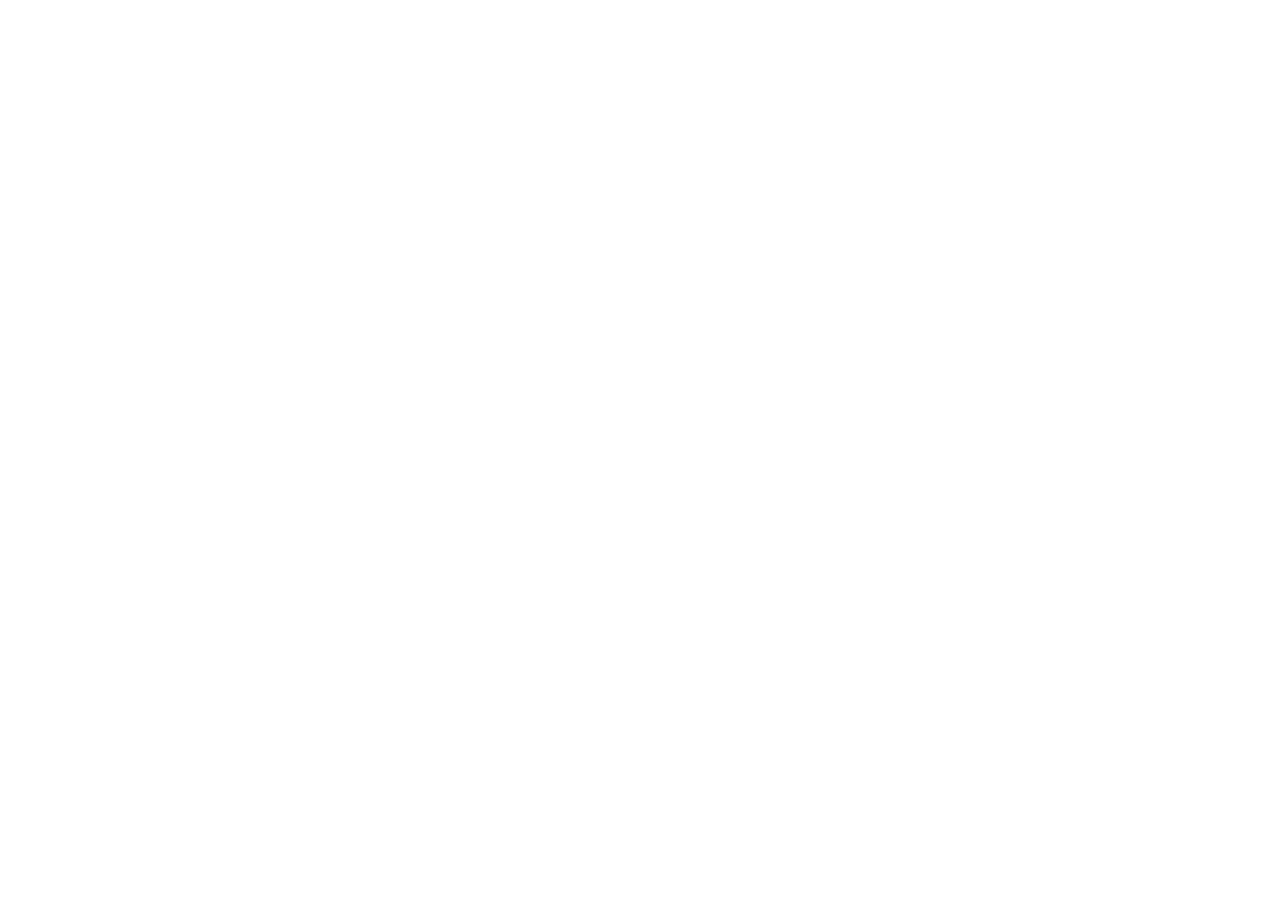
==== index.html @ 3895af16 "add index.html" ====
<!DOCTYPE html>
<html lang="sv">
<head>
    <meta charset="UTF-8">
    <meta name="viewport" content="width=device-width, initial-scale=1.0">
    <title>Start</title>
</head>
<body>
    
</body>
</html>
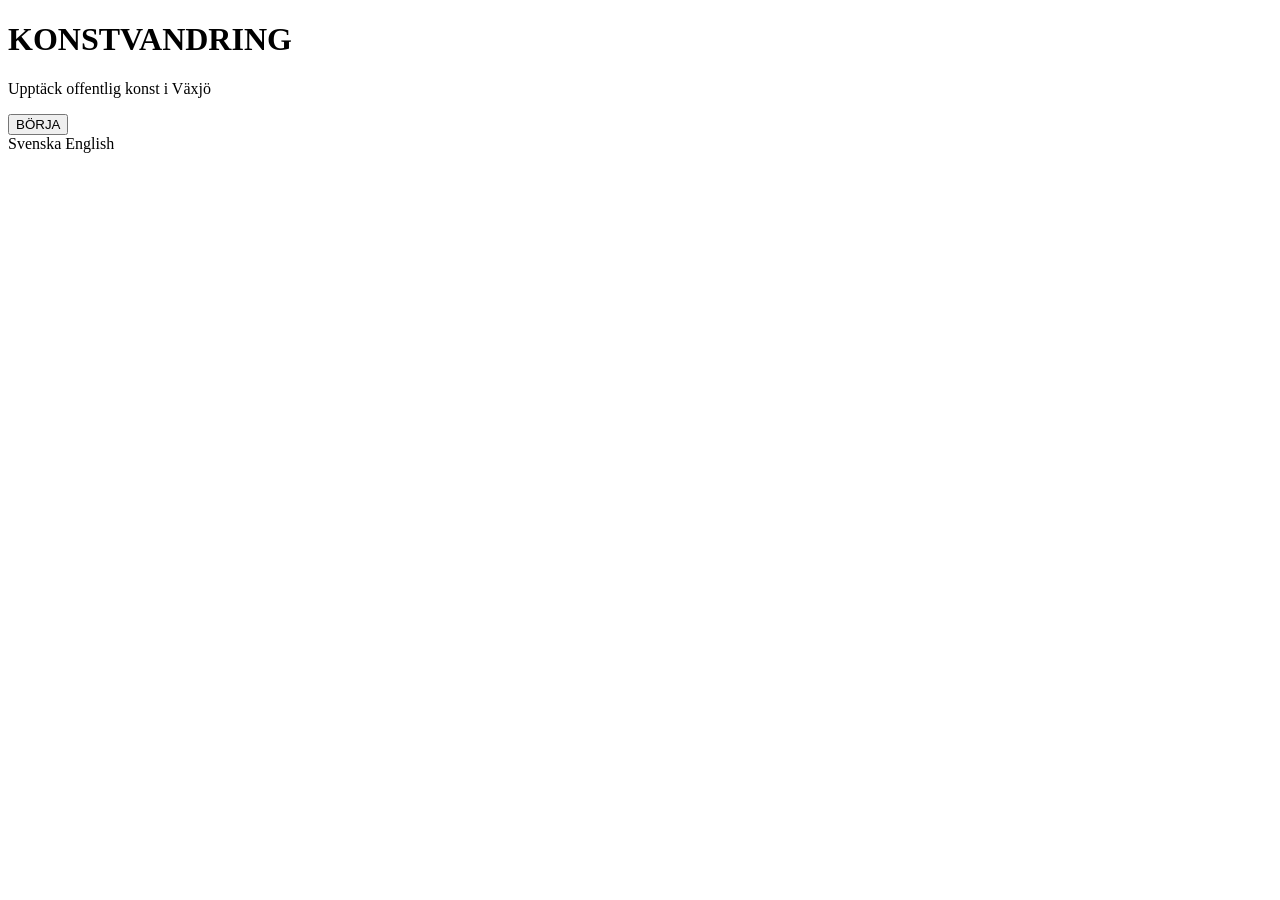
==== commit 51b6b430: "Add HTML in index file" ====
--- a/index.html
+++ b/index.html
@@ -1,11 +1,24 @@
-<!DOCTYPE html>
+<!doctype html>
 <html lang="sv">
-<head>
-    <meta charset="UTF-8">
-    <meta name="viewport" content="width=device-width, initial-scale=1.0">
-    <title>Start</title>
-</head>
-<body>
-    
-</body>
-</html>+  <head>
+    <meta charset="UTF-8" />
+    <meta name="viewport" content="width=device-width, initial-scale=1.0" />
+    <title>Konstvandring</title>
+    <link rel="stylesheet" href="css/style.css" />
+  </head>
+  <body>
+    <main class="start-page">
+      <h1>KONSTVANDRING</h1>
+
+      <p class="subtitle">Upptäck offentlig konst i Växjö</p>
+
+      <button class="start-button">BÖRJA</button>
+
+      <nav class="language-selector" aria-label="Språk">
+        <a class="selected">Svenska</a>
+        <span></span>
+        <a>English</a>
+      </nav>
+    </main>
+  </body>
+</html>
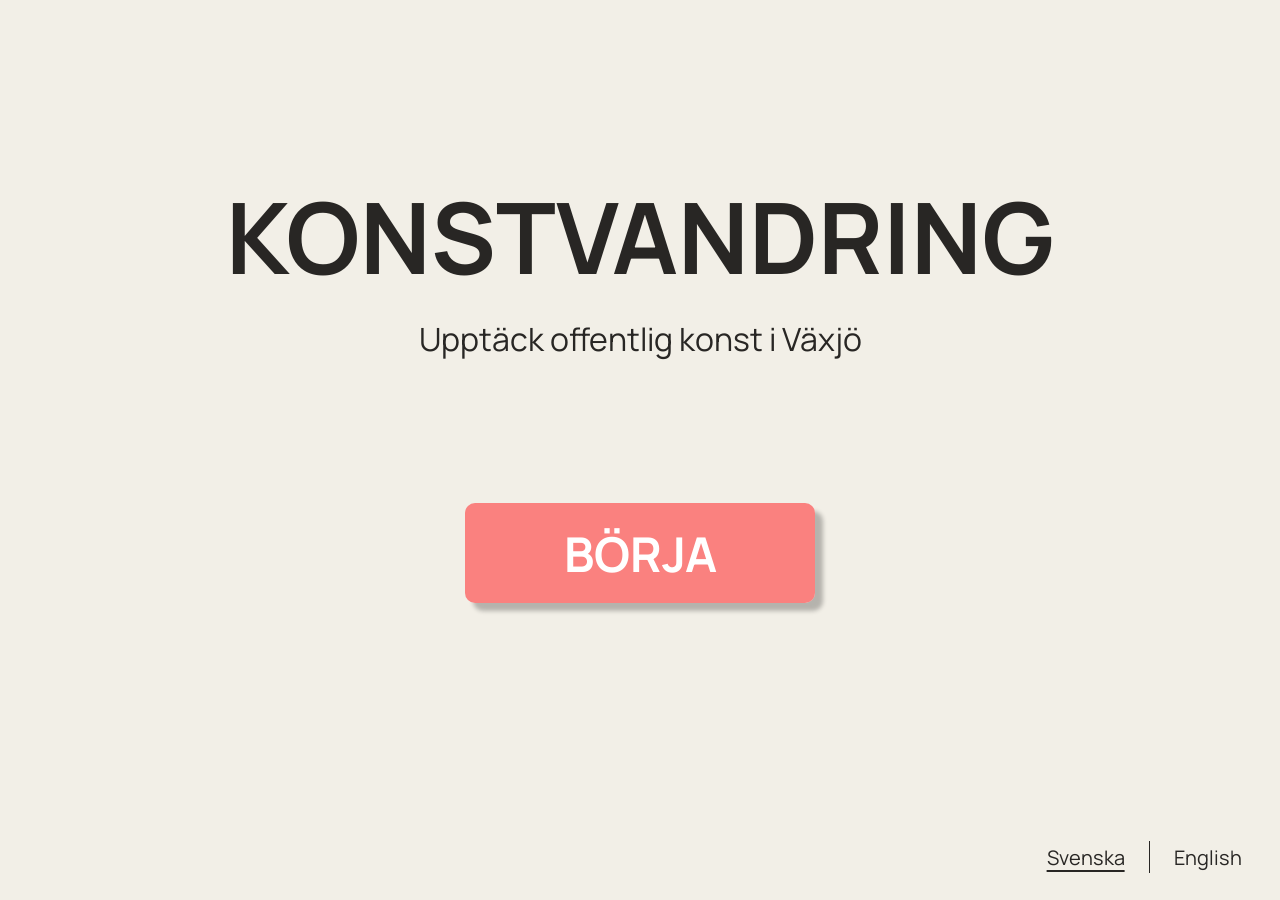
==== commit 9e88207e: "Add CSS for index.html" ====
--- a/index.html
+++ b/index.html
@@ -15,9 +15,9 @@
       <button class="start-button">BÖRJA</button>
 
       <nav class="language-selector" aria-label="Språk">
-        <a class="selected">Svenska</a>
+        <a href="" class="selected">Svenska</a>
         <span></span>
-        <a>English</a>
+        <a href="">English</a>
       </nav>
     </main>
   </body>
--- a/css/style.css
+++ b/css/style.css
@@ -0,0 +1,75 @@
+@import url('https://fonts.googleapis.com/css2?family=Manrope:wght@400;600;700;800&display=swap');
+
+* {
+  box-sizing: border-box;
+}
+
+body {
+  margin: 0;
+  font-family: 'Manrope', sans-serif;
+  background-color: #F2EFE7;
+  color: #282624;
+}
+
+.start-page {
+  min-height: 100vh;
+  display: flex;
+  flex-direction: column;
+  align-items: center;
+  padding: 180px;
+  text-align: center;
+}
+
+.start-page h1 {
+  margin: 0;
+  font-size: clamp(42px, 7.7vw, 148px);
+  font-weight: 700;
+  line-height: 1.15;
+}
+
+.subtitle {
+  margin-top: 24px;
+  font-size: clamp(18px, 2.5vw, 48px);
+  font-weight: 400;
+}
+
+.start-button {
+  margin-top: 110px;
+  width: 350px;
+  max-width: 100%;
+  min-height: 100px;
+  border: none;
+  border-radius: 10px;
+  background: rgba(253, 102, 102, 0.8);
+  box-shadow: 8px 8px 4px rgba(0, 0, 0, 0.25);
+  color: white;
+  font: inherit;
+  font-size: 48px;
+  font-weight: 700;
+  cursor: pointer;
+}
+
+.language-selector {
+  position: absolute;
+  right: 3%;
+  bottom: 3%;
+  display: flex;
+  align-items: center;
+  gap: 24px;
+  font-size: 20px;
+}
+
+.language-selector a {
+  color: inherit;
+  text-decoration: none;
+}
+
+.language-selector .selected {
+  text-decoration: underline;
+  text-underline-offset: 5px;
+}
+
+.language-selector span {
+  height: 32px;
+  border-left: 1px solid #282624;
+}
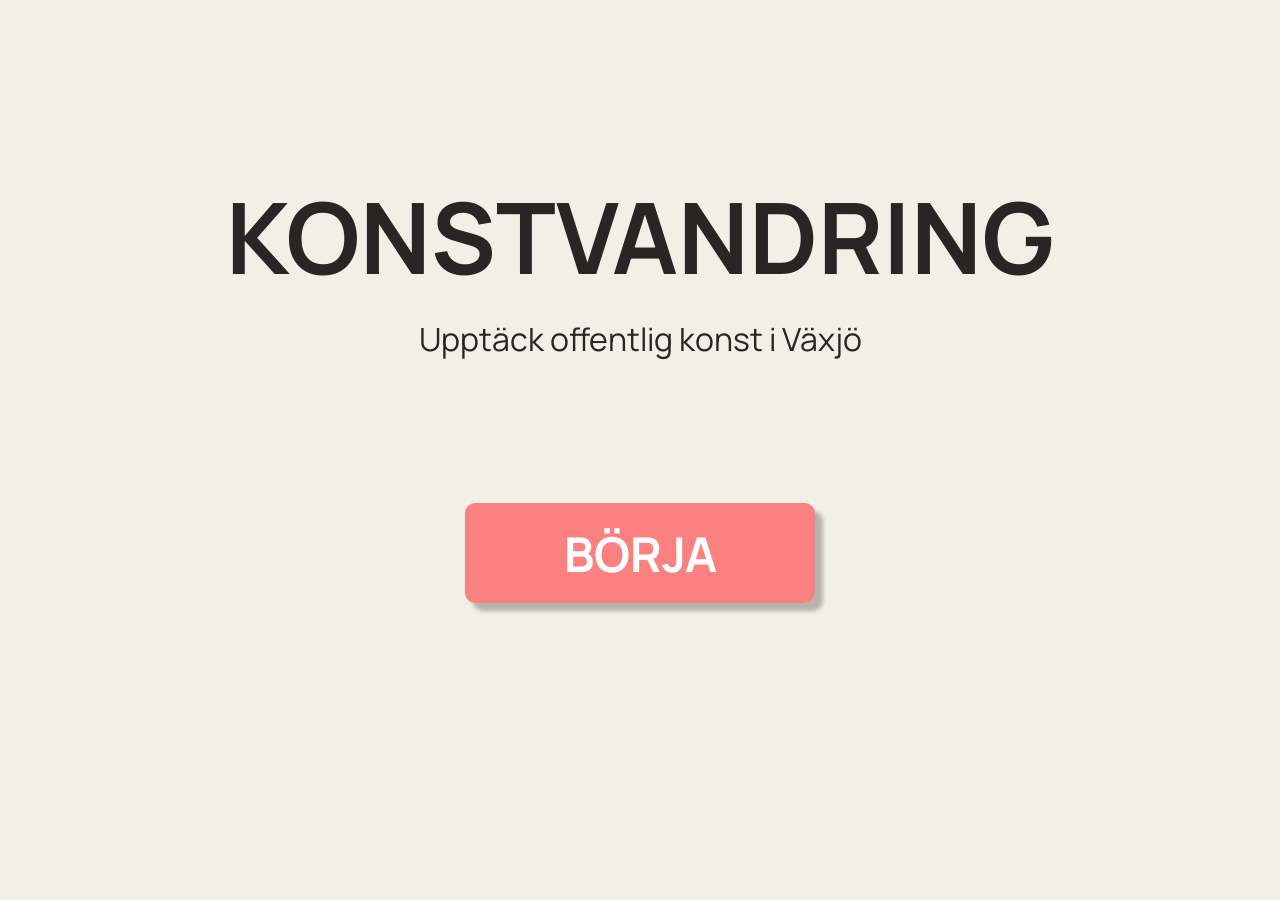
==== commit a7a67901: "Small map fixes" ====
--- a/index.html
+++ b/index.html
@@ -12,13 +12,7 @@
 
       <p class="subtitle">Upptäck offentlig konst i Växjö</p>
 
-      <button class="start-button">BÖRJA</button>
-
-      <nav class="language-selector" aria-label="Språk">
-        <a href="" class="selected">Svenska</a>
-        <span></span>
-        <a href="">English</a>
-      </nav>
+      <a href="valj-rutt.html" class="start-button">BÖRJA</a>
     </main>
   </body>
 </html>
--- a/css/style.css
+++ b/css/style.css
@@ -1,4 +1,4 @@
-@import url('https://fonts.googleapis.com/css2?family=Manrope:wght@400;600;700;800&display=swap');
+@import url("https://fonts.googleapis.com/css2?family=Manrope:wght@400;600;700;800&display=swap");
 
 * {
   box-sizing: border-box;
@@ -6,8 +6,8 @@
 
 body {
   margin: 0;
-  font-family: 'Manrope', sans-serif;
-  background-color: #F2EFE7;
+  font-family: "Manrope", sans-serif;
+  background-color: #f2efe7;
   color: #282624;
 }
 
@@ -34,6 +34,9 @@
 }
 
 .start-button {
+  display: flex;
+  align-items: center;
+  justify-content: center;
   margin-top: 110px;
   width: 350px;
   max-width: 100%;
@@ -47,29 +50,803 @@
   font-size: 48px;
   font-weight: 700;
   cursor: pointer;
-}
-
-.language-selector {
+  text-decoration: none;
+}
+
+/* Välj rutt */
+
+.route-page {
+  max-width: 1900px;
+  margin: 0 auto;
+  padding: 25px;
+}
+
+.back-link {
+  display: inline-flex;
+  align-items: center;
+  justify-content: center;
+  box-sizing: border-box;
+
+  border: 2px solid;
+  border-radius: 6px;
+  padding: 6px;
+  color: #282624;
+  text-decoration: none;
+  box-shadow: 4px 4px 4px rgba(0, 0, 0, 0.25);
+}
+
+.overview-header .back-link,
+.qr-header .back-link {
+  width: 220px;
+  height: 44px;
+  margin: 0;
+  padding: 6px 12px;
+}
+
+.route-number {
+  font-size: 13px;
+  letter-spacing: 1.5px;
+  font-weight: 600;
+  margin-top: 0;
+}
+
+.route-header {
+  display: flex;
+  justify-content: space-between;
+}
+
+.route-header h1 {
+  font-size: 48px;
+  margin: 12px 0;
+}
+
+.route-intro {
+  font-size: 22px;
+  margin-top: 35px;
+}
+
+.route-img {
+  width: 100%;
+  height: 250px;
+  border-radius: 16px;
+  object-fit: cover;
+  object-position: center 30%;
+}
+
+.route-options {
+  display: flex;
+  gap: 18px;
+}
+
+.route-card {
+  background: #fff;
+  padding: 28px;
+  border-radius: 16px;
+  display: flex;
+  flex-direction: column;
+  justify-content: space-between;
+  box-shadow: 8px 8px 4px rgba(0, 0, 0, 0.25);
+  min-height: 720px;
+  width: 600px;
+}
+
+.route-card h2 {
+  font-size: 32px;
+  margin: 16px 0 8px;
+}
+
+.route-card-info {
+  font-size: 18px;
+}
+
+.route-meta {
+  display: flex;
+  justify-content: center;
+  gap: 16px;
+  margin-top: auto;
+  margin-bottom: 25px;
+  font-size: 18px;
+  padding: 6px;
+  font-weight: 600;
+}
+
+.route-button {
+  display: flex;
+  align-items: center;
+  justify-content: center;
+  position: relative;
+  padding: 16px;
+  background: rgba(253, 102, 102, 0.8);
+  color: #282624;
+  text-decoration: none;
+  border-radius: 8px;
+  font-weight: 600;
+  font-size: 20px;
+  box-shadow: 4px 4px 4px rgba(0, 0, 0, 0.25);
+  color: white;
+}
+
+.route-button .arrow {
   position: absolute;
-  right: 3%;
-  bottom: 3%;
-  display: flex;
-  align-items: center;
+  right: 20px;
+  font-size: 35px;
+}
+
+.route-button:hover {
+  background: #fd6666;
+}
+
+.overview-page {
+  max-width: 1800px;
+  margin: 0 auto;
+  padding: 25px;
+}
+
+.overview-header {
+  display: flex;
+  align-items: flex-start;
+  justify-content: space-between;
+  max-height: 70px;
+  margin-bottom: 28px;
+}
+
+#map {
+  height: clamp(520px, 38vw, 650px);
+  min-height: 550px;
+  border-radius: 14px;
+}
+
+#route-title {
+  margin-top: 20px;
+  font-size: 38px;
+}
+
+#take-route-button {
+  display: flex;
+  align-items: center;
+  justify-content: center;
+  position: relative;
+  flex-shrink: 0;
+  margin: 0;
+  width: 400px;
+}
+
+#map-info {
+  display: flex;
+  justify-content: space-between;
+  align-items: center;
+  gap: 32px;
+}
+
+.route-info {
+  flex: 1;
+  min-width: 0;
+}
+
+.route-info-top {
+  display: flex;
+  align-items: center;
+  flex-wrap: wrap;
   gap: 24px;
+}
+
+#route-description {
+  margin-top: -10px;
   font-size: 20px;
-}
-
-.language-selector a {
-  color: inherit;
-  text-decoration: none;
-}
-
-.language-selector .selected {
-  text-decoration: underline;
-  text-underline-offset: 5px;
-}
-
-.language-selector span {
-  height: 32px;
-  border-left: 1px solid #282624;
+  max-width: 700px;
+}
+
+.overview-meta {
+  display: flex;
+  flex-wrap: wrap;
+  align-items: center;
+  gap: 8px;
+  margin: 0;
+  font-size: 18px;
+  font-weight: 600;
+  border-left: 1px solid #c9c4bb;
+  padding-left: 24px;
+}
+
+.overview-meta span + span {
+  position: relative;
+  padding-left: 16px;
+}
+
+.overview-meta span + span::before {
+  content: "·";
+  position: absolute;
+  left: 0;
+  top: 50%;
+  transform: translateY(-50%);
+  color: #fd6666;
+  font-size: 26px;
+  line-height: 1;
+}
+
+.artwork-marker-icon {
+  background: transparent;
+  border: none;
+}
+
+.artwork-marker-icon span {
+  display: flex;
+  align-items: center;
+  justify-content: center;
+  width: 46px;
+  height: 46px;
+  box-sizing: border-box;
+  border: 3px solid #fff;
+  border-radius: 50%;
+  background: rgba(253, 102, 102, 0.9);
+  color: #282624;
+  font-size: 24px;
+  font-weight: 700;
+  box-shadow: 0 2px 8px #0003;
+}
+
+
+.artwork-sheet {
+    position: fixed;
+    z-index: 1000;
+    bottom: 0;
+    left: 50%;
+    width: min(900px, 96vw);
+    min-width: 0;
+    height: 90vh;
+    overflow-y: auto;
+    box-sizing: border-box;
+    padding: 24px 32px 100px;
+    background: #f2efe7;
+    color: #282624;
+    border-radius: 20px 20px 0 0;
+    box-shadow: 0 8px 40px #0002;
+
+    transform: translate(-50%, calc(100% + 40px));
+    visibility: hidden;
+    transition:
+        transform 350ms ease,
+        visibility 350ms ease;
+}
+
+
+.artwork-sheet.is-open {
+  transform: translate(-50%, 0);
+  visibility: visible;
+}
+
+.sheet-handle {
+  width: 42px;
+  height: 5px;
+  margin: 0 auto 20px;
+  background: #c9c4bb;
+  border-radius: 10px;
+}
+
+.sheet-close {
+  position: absolute;
+  top: 16px;
+  right: 20px;
+  border: none;
+  background: transparent;
+  color: #282624;
+  font-size: 50px;
+  cursor: pointer;
+}
+
+.sheet-content {
+  display: flex;
+  align-items: flex-start;
+  gap: 40px;
+  margin-top: 50px;
+}
+
+.sheet-content h2 {
+  margin: 8px 40px 12px 0;
+  font-size: 42px;
+}
+
+.sheet-facts {
+  display: flex;
+  flex-wrap: wrap;
+  align-items: center;
+  gap: 8px 12px;
+  padding: 16px;
+  margin-bottom: 28px;
+  border-top: 1px solid #c9c4bb;
+  border-bottom: 1px solid #c9c4bb;
+}
+
+.sheet-artist,
+.sheet-year {
+  margin: 0;
+  font-size: 17px;
+  line-height: 1.5;
+}
+
+.sheet-year {
+  position: relative;
+  padding-left: 16px;
+}
+
+.sheet-year::before {
+    content: "·";
+    position: absolute;
+    left: 0;
+    top: 50%;
+    transform: translateY(-50%);
+    color: #fd6666;
+    font-size: 30px;
+    line-height: 1;
+}
+
+.sheet-description-section h3 {
+  margin: 0 0 12px;
+  font-size: 23px;
+  line-height: 1.3;
+}
+
+.sheet-description {
+  margin: 0;
+  max-width: 58ch;
+  font-size: 18px;
+  line-height: 1.75;
+}
+
+.sheet-image {
+  flex: 0 0 48%;
+  width: 48%;
+  height: 550px;
+  margin-top: 0;
+  object-fit: cover;
+  border-radius: 12px;
+}
+
+.sheet-image[hidden] {
+  display: none;
+}
+
+.sheet-backdrop {
+  position: fixed;
+  inset: 0;
+  z-index: 999;
+  background: rgba(40, 38, 36, 0.5);
+
+  opacity: 0;
+  visibility: hidden;
+  transition:
+    opacity 350ms ease,
+    visibility 350ms ease;
+}
+
+.sheet-backdrop.is-open {
+  opacity: 1;
+  visibility: visible;
+}
+
+.sheet-navigation button {
+    display: flex;
+    align-items: center;
+    justify-content: center;
+    width: 50px;
+    height: 50px;
+    padding: 0;
+    border: none;
+    border-radius: 50%;
+    background: lightgray;
+    color: #252525;
+    font-family: inherit;
+    font-size: 35px;
+    font-weight: 700;
+    line-height: 1;
+    cursor: pointer;
+}
+
+.sheet-navigation button:hover {
+    color: white;
+    background-color: darkgray;
+}
+
+.sheet-navigation button:focus-visible {
+    outline: 3px solid #fd6666;
+    outline-offset: 3px;
+}
+
+
+.sheet-navigation {
+    position: absolute;
+    bottom: 0;
+    left: 0;
+    right: 0;
+    display: flex;
+    justify-content: space-between;
+    align-items: center;
+    padding: 16px 32px;
+    background: #f2efe7;
+    border-top: 1px solid #c9c4bb;
+    margin: 0;
+    z-index: 2;
+}
+
+.sheet-navigation-count {
+    font-size: 16px;
+    font-weight: 600;
+}
+
+
+.map-instruction {
+  display: flex;
+  align-items: center;
+  gap: 25px;
+
+  width: 100%;
+  max-width: 500px;
+  padding: 30px;
+  height: 60px;
+
+  background: #fff;
+  border-left: 6px solid #6682fd;
+  border-radius: 10px;
+}
+
+.instruction-icon {
+  display: flex;
+  align-items: center;
+  justify-content: center;
+}
+
+.instruction-icon svg {
+  display: block;
+  width: 60px;
+  height: auto;
+  max-width: 100%;
+  transform: rotate(-20deg);
+}
+
+.map-instruction p {
+  margin: 0;
+  color: #59564f;
+}
+
+/* Diskret puls runt den första konstverksmarkören */
+.artwork-marker-icon.marker-hint span {
+  position: relative;
+}
+
+.artwork-marker-icon.marker-hint span::after {
+  content: "";
+  position: absolute;
+  inset: -6px;
+  border: 6px dashed #ff0000;
+  border-radius: 50%;
+  pointer-events: none;
+  animation: marker-pulse 1.8s ease-out 6 forwards;
+}
+
+@keyframes marker-pulse {
+  0% {
+    transform: scale(0.85);
+    opacity: 0.9;
+  }
+
+  100% {
+    transform: scale(1.65);
+    opacity: 0;
+  }
+}
+
+.cls-1 {
+  fill: none;
+  stroke: #fd6666;
+  stroke-dasharray: 6.4 6.4;
+  stroke-miterlimit: 10;
+  stroke-width: 8px;
+}
+
+.cls-2 {
+  fill: #fff;
+}
+
+.cls-3 {
+  fill: #333;
+}
+
+/* QR-sidan */
+
+.qr-page {
+  max-width: 1800px;
+  min-height: 100vh;
+  margin: 0 auto;
+  padding: 25px;
+}
+
+.qr-header {
+  display: flex;
+  align-items: flex-start;
+  margin-bottom: 60px;
+}
+
+.qr-layout {
+  display: grid;
+  grid-template-columns: 1fr 1fr;
+  align-items: center;
+  gap: 80px;
+  max-width: 1800px;
+  margin: 40px auto;
+}
+
+.qr-information h1 {
+  max-width: 650px;
+  margin: 16px 0 24px;
+  font-size: 3rem;
+  line-height: 1.15;
+}
+
+.qr-intro {
+  font-size: 21px;
+  line-height: 1.7;
+}
+
+.qr-route-info {
+  margin-top: 40px;
+  padding: 24px;
+  border-left: 5px solid #fd6666;
+  background: #fff;
+  border-radius: 8px;
+}
+
+.qr-route-info > p {
+  margin-top: 0;
+  font-size: 12px;
+  font-weight: 700;
+}
+
+.qr-route-info h2 {
+  margin: 12px 0;
+  font-size: 26px;
+}
+
+.qr-route-info span {
+  color: #59564f;
+}
+
+.qr-information .route-button {
+  margin-top: 100px;
+  width: 280px;
+}
+
+.qr-card {
+  display: flex;
+  flex-direction: column;
+  align-items: center;
+  padding: 36px;
+  background: #fff;
+  border-radius: 20px;
+  box-shadow: 8px 8px 4px rgba(0, 0, 0, 0.12);
+  text-align: center;
+}
+
+#qr-code {
+  display: flex;
+  justify-content: center;
+  align-items: center;
+  min-width: 250px;
+  min-height: 250px;
+  padding: 10px;
+  background: #fff;
+}
+
+#qr-code img,
+#qr-code canvas {
+  display: block;
+  max-width: 100%;
+  height: auto;
+}
+
+.qr-card h2 {
+  margin: 24px 0 8px;
+  font-size: 24px;
+}
+
+.qr-card > p {
+  max-width: 350px;
+  font-size: 16px;
+  line-height: 1.6;
+}
+
+.arrow-qr {
+  position: absolute;
+  left: 10px;
+  font-size: 35px;
+}
+
+.qr-status {
+  color: #59564f;
+}
+
+.screen-marker {
+  background: transparent;
+  border: none;
+}
+
+.screen-marker__label {
+  position: relative;
+  padding: 7px 12px;
+  border-radius: 7px;
+  background: #282624;
+  color: #fff;
+  font-size: 13px;
+  font-weight: 700;
+  white-space: nowrap;
+  text-align: center;
+  box-shadow: 0 2px 6px #0003;
+}
+
+/* Pil som pekar nedåt */
+.screen-marker__label::after {
+  content: "";
+  position: absolute;
+  left: 50%;
+  bottom: -8px;
+  transform: translateX(-50%);
+  width: 0;
+  height: 0;
+  border-left: 7px solid transparent;
+  border-right: 7px solid transparent;
+  border-top: 8px solid #282624;
+}
+
+/* Tillgänglighetsinformation på ruttöversikten */
+
+.map-container {
+  position: relative;
+  width: 100%;
+}
+
+/* Knappen ovanpå kartan */
+
+.accessibility-toggle {
+  position: absolute;
+  top: 12px;
+  right: 12px;
+  z-index: 1100;
+
+  display: flex;
+  align-items: center;
+  gap: 8px;
+
+  padding: 10px 14px;
+  border: 1px solid #d8d3ca;
+  border-radius: 10px;
+
+  background: #fff;
+  color: #282624;
+  font: inherit;
+  font-size: 14px;
+  font-weight: 600;
+
+  box-shadow: 0 2px 8px rgb(0 0 0 / 12%);
+  cursor: pointer;
+}
+
+.accessibility-toggle:hover {
+  background: #f2efe7;
+}
+
+/* Informationspanelen ovanpå kartan */
+
+.accessibility-panel {
+  position: absolute;
+  top: 64px;
+  right: 12px;
+  z-index: 1101;
+
+  width: min(360px, calc(100% - 24px));
+  max-height: calc(100% - 76px);
+  overflow-y: auto;
+
+  padding: 22px;
+  border: 1px solid #e5e1da;
+  border-radius: 14px;
+
+  background: #fff;
+  color: #282624;
+  box-shadow: 0 6px 24px rgb(0 0 0 / 16%);
+}
+
+/* Respektera panelens hidden-attribut */
+
+.accessibility-panel[hidden] {
+  display: none !important;
+}
+
+/* Panelens rubrik och stängknapp */
+
+.accessibility-panel-header {
+  display: flex;
+  align-items: flex-start;
+  justify-content: space-between;
+  gap: 16px;
+
+  margin-bottom: 18px;
+}
+
+.accessibility-panel-header h2 {
+  margin: 0;
+  font-size: 22px;
+  line-height: 1.3;
+}
+
+.accessibility-close {
+  flex-shrink: 0;
+  width: 34px;
+  height: 34px;
+
+  display: flex;
+  align-items: center;
+  justify-content: center;
+
+  padding: 0;
+  border: none;
+  border-radius: 50%;
+
+  background: #f2efe7;
+  color: #282624;
+  font: inherit;
+  font-size: 26px;
+  line-height: 1;
+
+  cursor: pointer;
+}
+
+.accessibility-close:hover {
+  background: #e5e1da;
+}
+
+/* Panelens innehåll */
+
+.accessibility-panel h3 {
+  margin: 18px 0 6px;
+  font-size: 16px;
+  line-height: 1.4;
+}
+
+.accessibility-panel p {
+  margin: 0;
+  font-size: 14px;
+  line-height: 1.65;
+}
+
+.accessibility-panel .accessibility-note {
+  margin-top: 18px;
+  padding-top: 14px;
+  border-top: 1px solid #e5e1da;
+
+  color: #59564f;
+  font-size: 13px;
+}
+
+/* Synlig fokusmarkering för tangentbordsanvändare */
+
+.accessibility-toggle:focus-visible,
+.accessibility-close:focus-visible {
+  outline: 3px solid #6682fd;
+  outline-offset: 3px;
+}
+
+/* Anpassning för mindre fönster */
+
+@media (max-width: 600px) {
+  .accessibility-panel {
+    right: 8px;
+    width: calc(100% - 16px);
+    padding: 18px;
+  }
+
+  .accessibility-toggle {
+    top: 8px;
+    right: 8px;
+    padding: 9px 11px;
+    font-size: 13px;
+  }
 }
